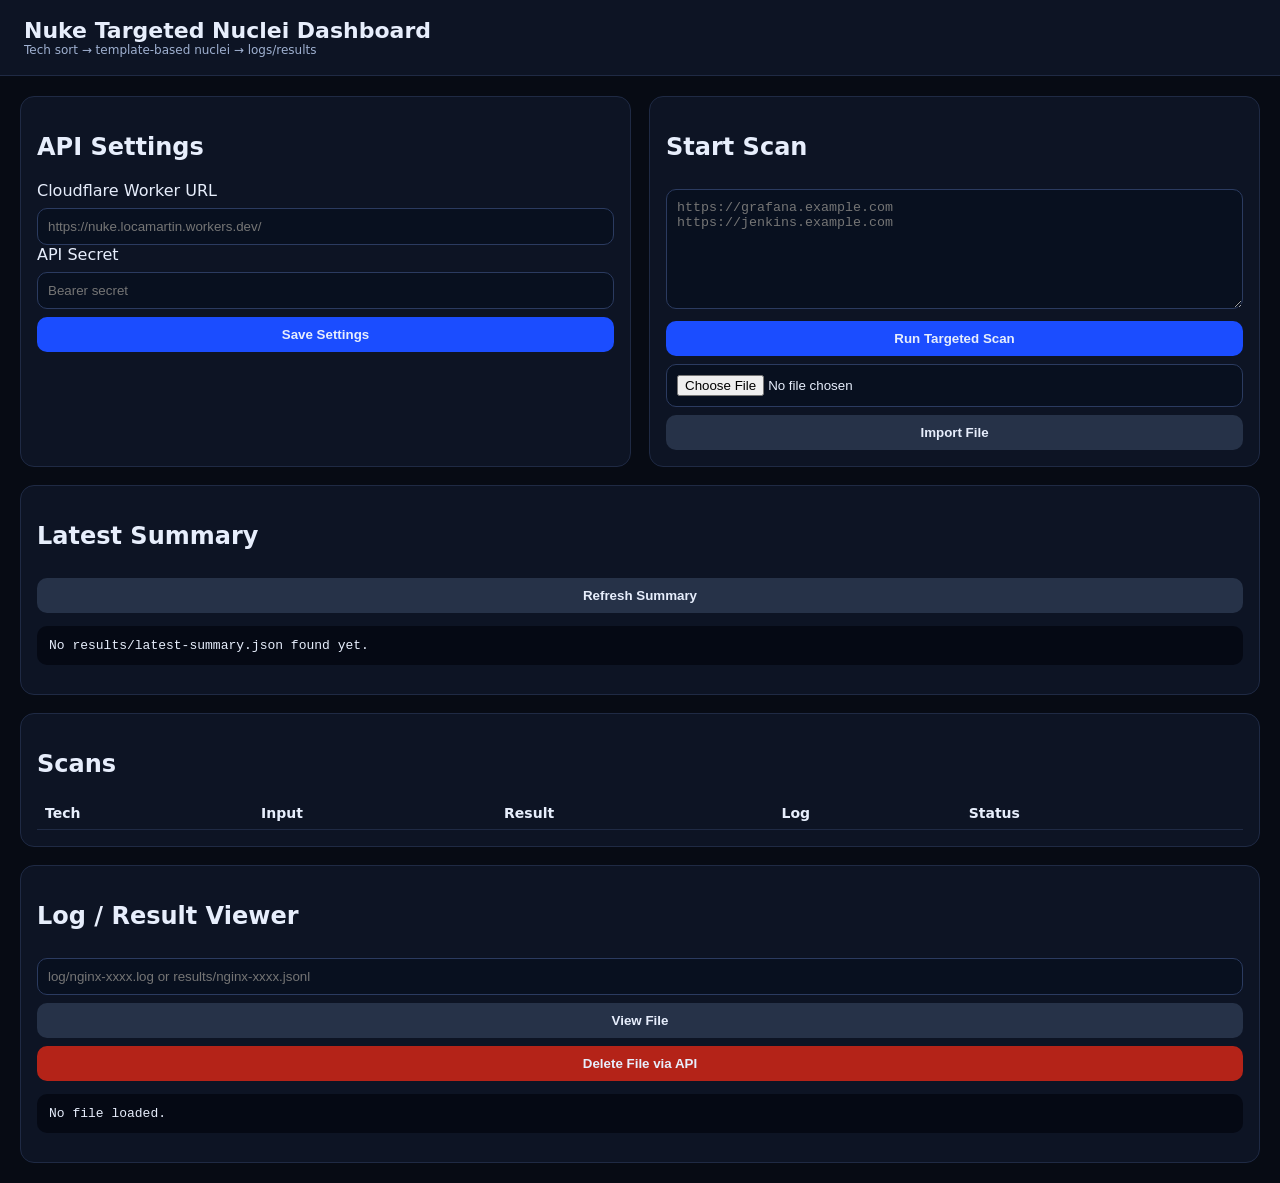
==== nuke/dashboard/index.html @ e065507f "1st push" ====
<!doctype html>
<html lang="en">
<head>
  <meta charset="utf-8" />
  <meta name="viewport" content="width=device-width,initial-scale=1" />
  <title>Nuke Dashboard</title>
  <style>
    body{margin:0;font-family:system-ui;background:#070b14;color:#e7eefc}
    header{padding:18px 24px;background:#0d1424;border-bottom:1px solid #1f2a44}
    h1{margin:0;font-size:22px}
    main{padding:20px;display:grid;gap:18px}
    .card{background:#0d1424;border:1px solid #1f2a44;border-radius:14px;padding:16px}
    input,textarea,button,select{
      width:100%;box-sizing:border-box;border-radius:10px;border:1px solid #2b3b60;
      background:#08101f;color:#e7eefc;padding:10px;margin-top:8px
    }
    textarea{min-height:120px;font-family:monospace}
    button{cursor:pointer;background:#1b4dff;border:0;font-weight:700}
    button.danger{background:#b42318}
    button.gray{background:#263248}
    .grid{display:grid;grid-template-columns:1fr 1fr;gap:18px}
    pre{white-space:pre-wrap;background:#050914;padding:12px;border-radius:10px;overflow:auto}
    table{width:100%;border-collapse:collapse}
    th,td{border-bottom:1px solid #1f2a44;padding:8px;text-align:left;font-size:14px}
    .small{font-size:12px;color:#9fb0d0}
  </style>
</head>
<body>
<header>
  <h1>Nuke Targeted Nuclei Dashboard</h1>
  <div class="small">Tech sort → template-based nuclei → logs/results</div>
</header>

<main>
  <div class="grid">
    <section class="card">
      <h2>API Settings</h2>
      <label>Cloudflare Worker URL</label>
      <input id="apiUrl" placeholder="https://nuke.locamartin.workers.dev/" />
      <label>API Secret</label>
      <input id="apiKey" type="password" placeholder="Bearer secret" />
      <button onclick="saveSettings()">Save Settings</button>
    </section>

    <section class="card">
      <h2>Start Scan</h2>
      <textarea id="domains" placeholder="https://grafana.example.com&#10;https://jenkins.example.com"></textarea>
      <button onclick="startScan()">Run Targeted Scan</button>
      <input type="file" id="fileInput" />
      <button class="gray" onclick="importFile()">Import File</button>
    </section>
  </div>

  <section class="card">
    <h2>Latest Summary</h2>
    <button class="gray" onclick="loadSummary()">Refresh Summary</button>
    <pre id="summaryBox">No summary loaded.</pre>
  </section>

  <section class="card">
    <h2>Scans</h2>
    <table>
      <thead>
        <tr>
          <th>Tech</th>
          <th>Input</th>
          <th>Result</th>
          <th>Log</th>
          <th>Status</th>
        </tr>
      </thead>
      <tbody id="scanTable"></tbody>
    </table>
  </section>

  <section class="card">
    <h2>Log / Result Viewer</h2>
    <input id="filePath" placeholder="log/nginx-xxxx.log or results/nginx-xxxx.jsonl" />
    <button class="gray" onclick="loadFile()">View File</button>
    <button class="danger" onclick="deleteFile()">Delete File via API</button>
    <pre id="fileBox">No file loaded.</pre>
  </section>
</main>

<script>
const $ = id => document.getElementById(id);

window.onload = () => {
  $("apiUrl").value = localStorage.getItem("NUKE_API_URL") || "";
  $("apiKey").value = localStorage.getItem("NUKE_API_KEY") || "";
  loadSummary();
};

function saveSettings(){
  localStorage.setItem("NUKE_API_URL", $("apiUrl").value.trim());
  localStorage.setItem("NUKE_API_KEY", $("apiKey").value.trim());
  alert("Saved");
}

async function api(path, options = {}){
  const base = $("apiUrl").value.trim().replace(/\/$/, "");
  const key = $("apiKey").value.trim();

  const res = await fetch(base + path, {
    ...options,
    headers: {
      "Authorization": "Bearer " + key,
      ...(options.headers || {})
    }
  });

  const text = await res.text();
  try { return JSON.parse(text); } catch { return text; }
}

async function startScan(){
  const domains = $("domains").value.trim();
  if(!domains) return alert("Add domains first");

  const out = await api("/scan", {
    method: "POST",
    body: domains
  });

  alert(JSON.stringify(out, null, 2));
}

function importFile(){
  const f = $("fileInput").files[0];
  if(!f) return alert("Choose file first");

  const reader = new FileReader();
  reader.onload = () => $("domains").value = reader.result;
  reader.readAsText(f);
}

async function loadSummary(){
  try {
    const res = await fetch("../results/latest-summary.json?cache=" + Date.now());
    const data = await res.json();

    $("summaryBox").textContent = JSON.stringify(data, null, 2);

    const rows = data.scans || [];
    $("scanTable").innerHTML = rows.map(r => `
      <tr>
        <td>${esc(r.tech)}</td>
        <td>${esc(r.input)}</td>
        <td><a href="../${esc(r.result)}" target="_blank">${esc(r.result)}</a></td>
        <td><a href="../${esc(r.log)}" target="_blank">${esc(r.log)}</a></td>
        <td>${r.exit_code === 0 ? "OK" : "ERR " + r.exit_code}</td>
      </tr>
    `).join("");
  } catch(e) {
    $("summaryBox").textContent = "No results/latest-summary.json found yet.";
  }
}

async function loadFile(){
  const path = $("filePath").value.trim();
  if(!path) return alert("Enter file path");

  try {
    const res = await fetch("../" + path + "?cache=" + Date.now());
    $("fileBox").textContent = await res.text();
  } catch(e) {
    $("fileBox").textContent = "Could not load file.";
  }
}

async function deleteFile(){
  const path = $("filePath").value.trim();
  if(!path) return alert("Enter file path");

  if(!confirm("Delete " + path + "?")) return;

  const out = await api("/delete", {
    method: "POST",
    body: JSON.stringify({ path }),
    headers: { "Content-Type": "application/json" }
  });

  alert(JSON.stringify(out, null, 2));
}

function esc(s){
  return String(s || "")
    .replaceAll("&","&amp;")
    .replaceAll("<","&lt;")
    .replaceAll(">","&gt;")
    .replaceAll('"',"&quot;");
}
</script>
</body>
</html>
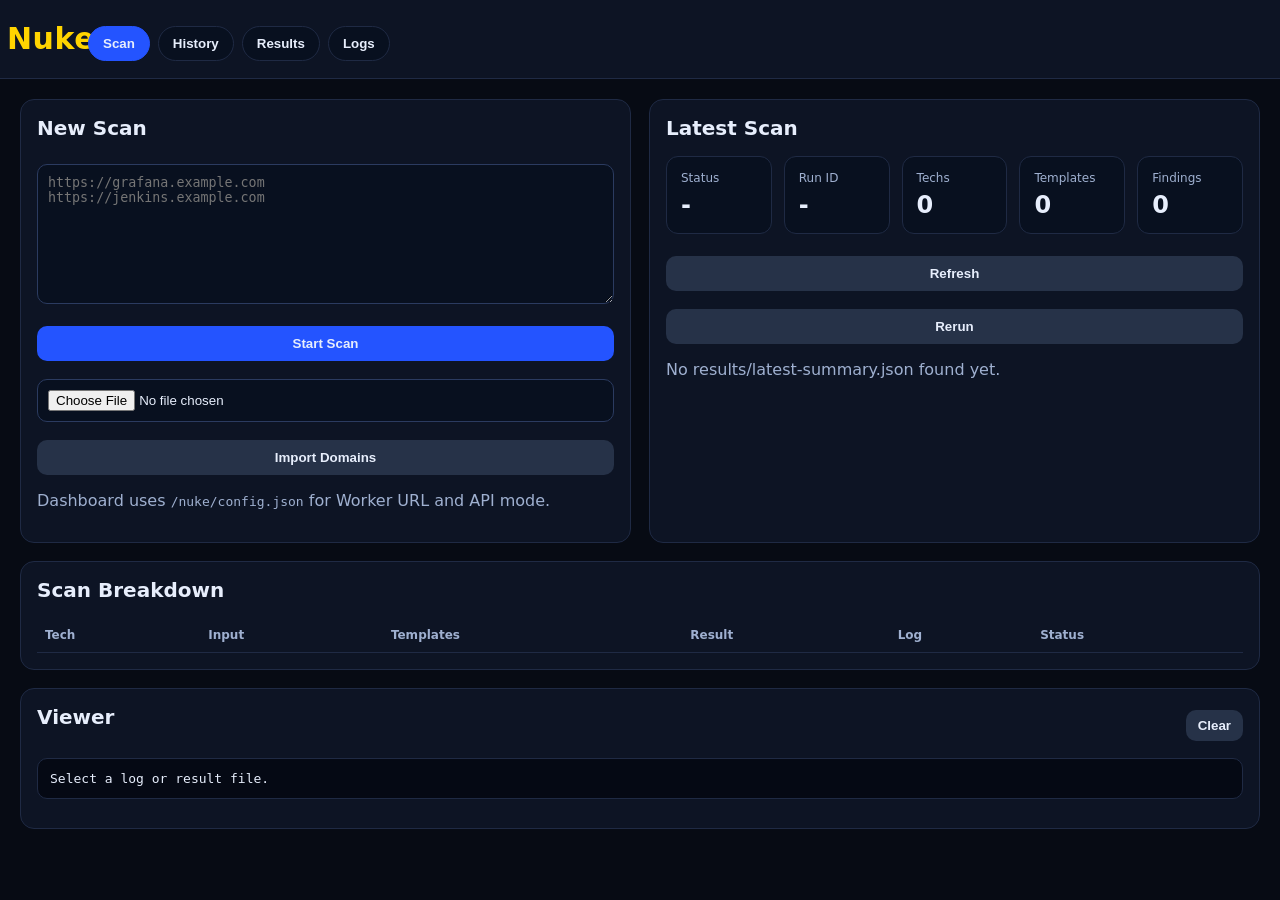
==== commit 17d674cf: "UI modification" ====
--- a/nuke/dashboard/index.html
+++ b/nuke/dashboard/index.html
@@ -1,195 +1,173 @@
 <!doctype html>
 <html lang="en">
-<head>
-  <meta charset="utf-8" />
-  <meta name="viewport" content="width=device-width,initial-scale=1" />
-  <title>Nuke Dashboard</title>
-  <style>
-    body{margin:0;font-family:system-ui;background:#070b14;color:#e7eefc}
-    header{padding:18px 24px;background:#0d1424;border-bottom:1px solid #1f2a44}
-    h1{margin:0;font-size:22px}
-    main{padding:20px;display:grid;gap:18px}
-    .card{background:#0d1424;border:1px solid #1f2a44;border-radius:14px;padding:16px}
-    input,textarea,button,select{
-      width:100%;box-sizing:border-box;border-radius:10px;border:1px solid #2b3b60;
-      background:#08101f;color:#e7eefc;padding:10px;margin-top:8px
-    }
-    textarea{min-height:120px;font-family:monospace}
-    button{cursor:pointer;background:#1b4dff;border:0;font-weight:700}
-    button.danger{background:#b42318}
-    button.gray{background:#263248}
-    .grid{display:grid;grid-template-columns:1fr 1fr;gap:18px}
-    pre{white-space:pre-wrap;background:#050914;padding:12px;border-radius:10px;overflow:auto}
-    table{width:100%;border-collapse:collapse}
-    th,td{border-bottom:1px solid #1f2a44;padding:8px;text-align:left;font-size:14px}
-    .small{font-size:12px;color:#9fb0d0}
-  </style>
-</head>
-<body>
-<header>
-  <h1>Nuke Targeted Nuclei Dashboard</h1>
-  <div class="small">Tech sort → template-based nuclei → logs/results</div>
-</header>
+  <head>
+    <meta charset="utf-8" />
+    <meta name="viewport" content="width=device-width,initial-scale=1" />
+    <link rel="stylesheet" href="res/css/nukedashboard.css" />
 
-<main>
-  <div class="grid">
-    <section class="card">
-      <h2>API Settings</h2>
-      <label>Cloudflare Worker URL</label>
-      <input id="apiUrl" placeholder="https://nuke.locamartin.workers.dev/" />
-      <label>API Secret</label>
-      <input id="apiKey" type="password" placeholder="Bearer secret" />
-      <button onclick="saveSettings()">Save Settings</button>
-    </section>
+    <title>Nuke</title>
+  </head>
 
-    <section class="card">
-      <h2>Start Scan</h2>
-      <textarea id="domains" placeholder="https://grafana.example.com&#10;https://jenkins.example.com"></textarea>
-      <button onclick="startScan()">Run Targeted Scan</button>
-      <input type="file" id="fileInput" />
-      <button class="gray" onclick="importFile()">Import File</button>
-    </section>
-  </div>
+  <body>
+    <header>
+  <div class="brand">
+    <div class="logo">
+        <svg xmlns="http://www.w3.org/2000/svg" xmlns:xlink="http://www.w3.org/1999/xlink" viewBox="0 0 2626 2401">
+          <path fill-rule="nonzero" fill="currentColor" fill-opacity="1" d="M 631.542969 16.339844 C 504.042969 94.160156 397.863281 183.851562 307.261719 290.429688 C 117.652344 512.828125 12.085938 783.898438 2.042969 1074.679688 L 0.609375 1114.898438 L 919.542969 1114.898438 L 919.542969 1105.851562 C 919.542969 1058.800781 937.785156 987.808594 961.769531 941.960938 C 994.566406 879.019531 1047.25 821.910156 1104.230469 787.929688 L 1116.53125 780.691406 L 1109.769531 769.019531 C 1069.589844 699.648438 657.984375 1.058594 657.167969 1.058594 C 656.550781 1.261719 645.070312 7.890625 631.542969 16.339844 Z M 631.542969 16.339844 " />
+          <path fill-rule="nonzero" fill="currentColor" fill-opacity="1" d="M 1955.519531 22.570312 C 1948.761719 34.441406 1846.269531 208.980469 1727.578125 410.480469 C 1608.898438 612.171875 1511.730469 777.871094 1511.53125 778.871094 C 1511.121094 779.878906 1520.339844 786.921875 1531.820312 794.359375 C 1609.308594 845.640625 1665.46875 921.25 1691.300781 1009.328125 C 1698.269531 1033.058594 1704.011719 1066.839844 1705.859375 1093.589844 L 1707.289062 1114.898438 L 2625.609375 1114.898438 L 2624.171875 1074.679688 C 2610.230469 675.320312 2414.679688 313.148438 2084.871094 75.460938 C 2054.730469 53.738281 1971.71875 0.449219 1968.441406 0.859375 C 1968.230469 0.859375 1962.488281 10.710938 1955.519531 22.570312 Z M 1955.519531 22.570312 " />
+          <path fill-rule="nonzero" fill="currentColor" fill-opacity="1" d="M 1274.160156 860.320312 C 1177.820312 877.410156 1105.261719 933.921875 1070.199219 1019.179688 C 1037.609375 1099.011719 1047.25 1185.890625 1096.851562 1259.890625 C 1109.769531 1278.988281 1145.839844 1314.378906 1165.519531 1327.050781 C 1211.441406 1356.808594 1258.171875 1370.890625 1312.078125 1370.890625 C 1345.910156 1371.089844 1359.230469 1369.078125 1389.980469 1360.03125 C 1432.410156 1347.160156 1465.210938 1327.648438 1497.800781 1295.878906 C 1527.320312 1267.121094 1546.171875 1237.96875 1560.109375 1199.761719 C 1608.691406 1066.230469 1535.308594 917.628906 1398.179688 871.980469 C 1388.128906 868.558594 1372.761719 864.339844 1364.359375 862.53125 C 1343.441406 858.109375 1293.839844 856.898438 1274.160156 860.320312 Z M 1274.160156 860.320312 " />
+          <path fill-rule="nonzero" fill="currentColor" fill-opacity="1" d="M 1115.511719 1450.519531 C 1113.25 1454.542969 801.882812 1983.8125 737.722656 2092.804688 C 695.496094 2164.394531 660.652344 2224.320312 660.035156 2225.726562 C 658.601562 2229.144531 675.613281 2239.199219 723.785156 2263.128906 C 873.628906 2337.535156 1025.929688 2380.367188 1200.570312 2397.257812 C 1251.609375 2402.082031 1373.578125 2402.082031 1425.640625 2397.058594 C 1598.859375 2380.769531 1752.390625 2337.535156 1902.429688 2263.128906 C 1950.601562 2239.199219 1967.621094 2229.144531 1966.179688 2225.726562 C 1965.359375 2223.515625 1566.671875 1544.832031 1521.78125 1469.222656 L 1509.480469 1448.511719 L 1498.621094 1454.542969 C 1481.808594 1463.992188 1447.171875 1477.871094 1424.210938 1484.503906 C 1388.339844 1495.164062 1355.75 1499.585938 1315.160156 1499.789062 C 1249.558594 1499.988281 1194.628906 1487.722656 1138.058594 1459.769531 C 1126.160156 1453.9375 1115.910156 1449.714844 1115.511719 1450.519531 Z M 1115.511719 1450.519531 " />
+        </svg>
+             <h1>Nuke</h1>
+      </div>
+      <div class="tabs">
+        <button class="tab active" onclick="showTab('scan', this)">Scan</button>
+        <button class="tab" onclick="showTab('history', this)">History</button>
+        <button class="tab" onclick="showTab('results', this)">Results</button>
+        <button class="tab" onclick="showTab('logs', this)">Logs</button>
+      </div>
+    </header>
 
-  <section class="card">
-    <h2>Latest Summary</h2>
-    <button class="gray" onclick="loadSummary()">Refresh Summary</button>
-    <pre id="summaryBox">No summary loaded.</pre>
-  </section>
+    <main>
+      <section id="tab-scan">
+        <div class="grid">
+          <section class="card">
+            <h2>New Scan</h2>
+            <textarea
+              id="domains"
+              placeholder="https://grafana.example.com&#10;https://jenkins.example.com"
+            ></textarea>
+            <div class="row" style="margin-top: 10px">
+              <button onclick="startScan()">Start Scan</button>
+              <input type="file" id="fileInput" />
+              <button class="gray" onclick="importFile()">
+                Import Domains
+              </button>
+            </div>
+            <p class="muted">
+              Dashboard uses <code>/nuke/config.json</code> for Worker URL and
+              API mode.
+            </p>
+          </section>
 
-  <section class="card">
-    <h2>Scans</h2>
-    <table>
-      <thead>
-        <tr>
-          <th>Tech</th>
-          <th>Input</th>
-          <th>Result</th>
-          <th>Log</th>
-          <th>Status</th>
-        </tr>
-      </thead>
-      <tbody id="scanTable"></tbody>
-    </table>
-  </section>
+          <section class="card">
+            <h2>Latest Scan</h2>
+            <div class="stats">
+              <div class="stat">
+                <div class="label">Status</div>
+                <div class="value" id="statStatus">-</div>
+              </div>
+              <div class="stat">
+                <div class="label">Run ID</div>
+                <div class="value" id="statRun">-</div>
+              </div>
+              <div class="stat">
+                <div class="label">Techs</div>
+                <div class="value" id="statTechs">0</div>
+              </div>
+              <div class="stat">
+                <div class="label">Templates</div>
+                <div class="value" id="statTemplates">0</div>
+              </div>
+              <div class="stat">
+                <div class="label">Findings</div>
+                <div class="value" id="statFindings">0</div>
+              </div>
+            </div>
+            <div class="row" style="margin-top: 14px">
+              <button class="gray" onclick="loadAll()">Refresh</button>
+              <button class="gray" onclick="rerun()">Rerun</button>
+            </div>
+            <p class="muted" id="latestTime">No scan loaded.</p>
+          </section>
+        </div>
 
-  <section class="card">
-    <h2>Log / Result Viewer</h2>
-    <input id="filePath" placeholder="log/nginx-xxxx.log or results/nginx-xxxx.jsonl" />
-    <button class="gray" onclick="loadFile()">View File</button>
-    <button class="danger" onclick="deleteFile()">Delete File via API</button>
-    <pre id="fileBox">No file loaded.</pre>
-  </section>
-</main>
+        <section class="card" style="margin-top: 18px">
+          <h2>Scan Breakdown</h2>
+          <table>
+            <thead>
+              <tr>
+                <th>Tech</th>
+                <th>Input</th>
+                <th>Templates</th>
+                <th>Result</th>
+                <th>Log</th>
+                <th>Status</th>
+              </tr>
+            </thead>
+            <tbody id="scanTable"></tbody>
+          </table>
+        </section>
+      </section>
 
-<script>
-const $ = id => document.getElementById(id);
+      <section id="tab-history" class="hidden">
+        <section class="card">
+          <div class="viewer-head">
+            <h2>History</h2>
+            <button class="gray inline" onclick="loadAll()">Refresh</button>
+          </div>
+          <table>
+            <thead>
+              <tr>
+                <th>Run</th>
+                <th>Started</th>
+                <th>Finished</th>
+                <th>Techs</th>
+                <th>Files</th>
+              </tr>
+            </thead>
+            <tbody id="historyTable"></tbody>
+          </table>
+        </section>
+      </section>
 
-window.onload = () => {
-  $("apiUrl").value = localStorage.getItem("NUKE_API_URL") || "";
-  $("apiKey").value = localStorage.getItem("NUKE_API_KEY") || "";
-  loadSummary();
-};
+      <section id="tab-results" class="hidden">
+        <section class="card">
+          <div class="viewer-head">
+            <h2>Results</h2>
+            <button class="gray inline" onclick="loadAll()">Refresh</button>
+          </div>
+          <table>
+            <thead>
+              <tr>
+                <th>File</th>
+                <th>Size</th>
+                <th>Action</th>
+              </tr>
+            </thead>
+            <tbody id="resultsTable"></tbody>
+          </table>
+        </section>
+      </section>
 
-function saveSettings(){
-  localStorage.setItem("NUKE_API_URL", $("apiUrl").value.trim());
-  localStorage.setItem("NUKE_API_KEY", $("apiKey").value.trim());
-  alert("Saved");
-}
+      <section id="tab-logs" class="hidden">
+        <section class="card">
+          <div class="viewer-head">
+            <h2>Logs</h2>
+            <button class="gray inline" onclick="loadAll()">Refresh</button>
+          </div>
+          <table>
+            <thead>
+              <tr>
+                <th>File</th>
+                <th>Size</th>
+                <th>Action</th>
+              </tr>
+            </thead>
+            <tbody id="logsTable"></tbody>
+          </table>
+        </section>
+      </section>
 
-async function api(path, options = {}){
-  const base = $("apiUrl").value.trim().replace(/\/$/, "");
-  const key = $("apiKey").value.trim();
+      <section class="card">
+        <div class="viewer-head">
+          <h2 id="viewerTitle">Viewer</h2>
+          <button class="gray inline" onclick="clearViewer()">Clear</button>
+        </div>
+        <pre id="viewer">Select a log or result file.</pre>
+      </section>
+    </main>
 
-  const res = await fetch(base + path, {
-    ...options,
-    headers: {
-      "Authorization": "Bearer " + key,
-      ...(options.headers || {})
-    }
-  });
-
-  const text = await res.text();
-  try { return JSON.parse(text); } catch { return text; }
-}
-
-async function startScan(){
-  const domains = $("domains").value.trim();
-  if(!domains) return alert("Add domains first");
-
-  const out = await api("/scan", {
-    method: "POST",
-    body: domains
-  });
-
-  alert(JSON.stringify(out, null, 2));
-}
-
-function importFile(){
-  const f = $("fileInput").files[0];
-  if(!f) return alert("Choose file first");
-
-  const reader = new FileReader();
-  reader.onload = () => $("domains").value = reader.result;
-  reader.readAsText(f);
-}
-
-async function loadSummary(){
-  try {
-    const res = await fetch("../results/latest-summary.json?cache=" + Date.now());
-    const data = await res.json();
-
-    $("summaryBox").textContent = JSON.stringify(data, null, 2);
-
-    const rows = data.scans || [];
-    $("scanTable").innerHTML = rows.map(r => `
-      <tr>
-        <td>${esc(r.tech)}</td>
-        <td>${esc(r.input)}</td>
-        <td><a href="../${esc(r.result)}" target="_blank">${esc(r.result)}</a></td>
-        <td><a href="../${esc(r.log)}" target="_blank">${esc(r.log)}</a></td>
-        <td>${r.exit_code === 0 ? "OK" : "ERR " + r.exit_code}</td>
-      </tr>
-    `).join("");
-  } catch(e) {
-    $("summaryBox").textContent = "No results/latest-summary.json found yet.";
-  }
-}
-
-async function loadFile(){
-  const path = $("filePath").value.trim();
-  if(!path) return alert("Enter file path");
-
-  try {
-    const res = await fetch("../" + path + "?cache=" + Date.now());
-    $("fileBox").textContent = await res.text();
-  } catch(e) {
-    $("fileBox").textContent = "Could not load file.";
-  }
-}
-
-async function deleteFile(){
-  const path = $("filePath").value.trim();
-  if(!path) return alert("Enter file path");
-
-  if(!confirm("Delete " + path + "?")) return;
-
-  const out = await api("/delete", {
-    method: "POST",
-    body: JSON.stringify({ path }),
-    headers: { "Content-Type": "application/json" }
-  });
-
-  alert(JSON.stringify(out, null, 2));
-}
-
-function esc(s){
-  return String(s || "")
-    .replaceAll("&","&amp;")
-    .replaceAll("<","&lt;")
-    .replaceAll(">","&gt;")
-    .replaceAll('"',"&quot;");
-}
-</script>
-</body>
-</html>+    <script src="res/js/nukedashboard.js"></script>
+  </body>
+</html>
--- a/nuke/dashboard/res/css/nukedashboard.css
+++ b/nuke/dashboard/res/css/nukedashboard.css
@@ -0,0 +1,296 @@
+:root {
+  --bg: #070b14;
+  --panel: #0d1424;
+  --panel2: #08101f;
+  --border: #1f2a44;
+  --text: #e7eefc;
+  --muted: #9fb0d0;
+  --blue: #2454ff;
+  --gray: #263248;
+  --red: #b42318;
+  --green: #16a34a;
+  --yellow: #eab308;
+}
+
+* {
+  box-sizing: border-box;
+}
+
+body {
+  margin: 0;
+  font-family:
+    system-ui,
+    -apple-system,
+    BlinkMacSystemFont,
+    "Segoe UI",
+    sans-serif;
+  background: var(--bg);
+  color: var(--text);
+}
+
+header {
+  padding: 18px 24px;
+  background: var(--panel);
+  border-bottom: 1px solid var(--border);
+  display: flex;
+  align-items: center;
+  justify-content: space-between;
+  gap: 16px;
+  position: sticky;
+  top: 0;
+  z-index: 10;
+}
+
+.brand{
+    display:flex;
+    align-items:center;
+    gap:14px;
+}
+
+.logo{
+    color:#ffd400;
+    width:46px;
+    height:46px;
+
+    display:flex;
+    align-items:center;
+    justify-content:center;
+
+    flex-shrink:0;
+}
+
+.logo svg{
+    width:100%;
+    height:100%;
+    display:block;
+}
+
+h1{
+    margin:0;
+
+    font-size:30px;
+
+    font-weight:800;
+
+    letter-spacing:.5px;
+
+    line-height:1;
+}
+
+header{
+    padding:16px 28px;
+
+    display:flex;
+
+    justify-content:space-between;
+
+    align-items:center;
+
+    background:var(--panel);
+
+    border-bottom:1px solid var(--border);
+}
+
+h2 {
+  margin: 0 0 16px;
+  font-size: 20px;
+}
+h3 {
+  margin: 0 0 10px;
+  font-size: 16px;
+}
+
+main {
+  padding: 20px;
+  display: grid;
+  gap: 18px;
+}
+
+.tabs {
+  display: flex;
+  gap: 8px;
+  flex-wrap: wrap;
+}
+
+.tab {
+  width: auto;
+  padding: 9px 14px;
+  border-radius: 999px;
+  background: var(--panel2);
+  border: 1px solid var(--border);
+  color: var(--text);
+  cursor: pointer;
+  font-weight: 700;
+}
+
+.tab.active {
+  background: var(--blue);
+  border-color: var(--blue);
+}
+
+.card {
+  background: var(--panel);
+  border: 1px solid var(--border);
+  border-radius: 14px;
+  padding: 16px;
+}
+
+.grid {
+  display: grid;
+  grid-template-columns: 1fr 1fr;
+  gap: 18px;
+}
+
+.stats {
+  display: grid;
+  grid-template-columns: repeat(5, 1fr);
+  gap: 12px;
+}
+
+.stat {
+  background: var(--panel2);
+  border: 1px solid var(--border);
+  border-radius: 12px;
+  padding: 14px;
+}
+
+.stat .label {
+  color: var(--muted);
+  font-size: 12px;
+}
+.stat .value {
+  font-size: 24px;
+  font-weight: 800;
+  margin-top: 6px;
+}
+
+input,
+textarea,
+button {
+  width: 100%;
+  box-sizing: border-box;
+  border-radius: 10px;
+  border: 1px solid #2b3b60;
+  background: var(--panel2);
+  color: var(--text);
+  padding: 10px;
+  margin-top: 8px;
+}
+
+textarea {
+  min-height: 140px;
+  font-family: ui-monospace, SFMono-Regular, Menlo, monospace;
+  resize: vertical;
+}
+
+button {
+  cursor: pointer;
+  background: var(--blue);
+  border: 0;
+  font-weight: 800;
+}
+
+button.gray {
+  background: var(--gray);
+}
+button.danger {
+  background: var(--red);
+}
+button.inline {
+  width: auto;
+  padding: 8px 12px;
+  margin: 0;
+}
+
+.row {
+  display: flex;
+  gap: 10px;
+  flex-wrap: wrap;
+  align-items: center;
+}
+
+table {
+  width: 100%;
+  border-collapse: collapse;
+}
+
+th,
+td {
+  border-bottom: 1px solid var(--border);
+  padding: 10px 8px;
+  text-align: left;
+  font-size: 14px;
+  vertical-align: top;
+}
+
+th {
+  color: var(--muted);
+  font-size: 12px;
+}
+
+pre {
+  white-space: pre-wrap;
+  background: #050914;
+  padding: 12px;
+  border-radius: 10px;
+  overflow: auto;
+  max-height: 520px;
+  border: 1px solid var(--border);
+}
+
+a {
+  color: #7db1ff;
+  text-decoration: none;
+}
+a:hover {
+  text-decoration: underline;
+}
+
+.hidden {
+  display: none;
+}
+.muted {
+  color: var(--muted);
+}
+.ok {
+  color: var(--green);
+  font-weight: 800;
+}
+.bad {
+  color: #ff7b72;
+  font-weight: 800;
+}
+.warn {
+  color: var(--yellow);
+  font-weight: 800;
+}
+
+.pill {
+  display: inline-block;
+  border: 1px solid var(--border);
+  background: var(--panel2);
+  padding: 4px 8px;
+  border-radius: 999px;
+  font-size: 12px;
+  color: var(--muted);
+  margin: 2px;
+}
+
+.viewer-head {
+  display: flex;
+  justify-content: space-between;
+  align-items: center;
+  gap: 12px;
+  margin-bottom: 10px;
+}
+
+@media (max-width: 900px) {
+  .grid,
+  .stats {
+    grid-template-columns: 1fr;
+  }
+  header {
+    align-items: flex-start;
+    flex-direction: column;
+  }
+}
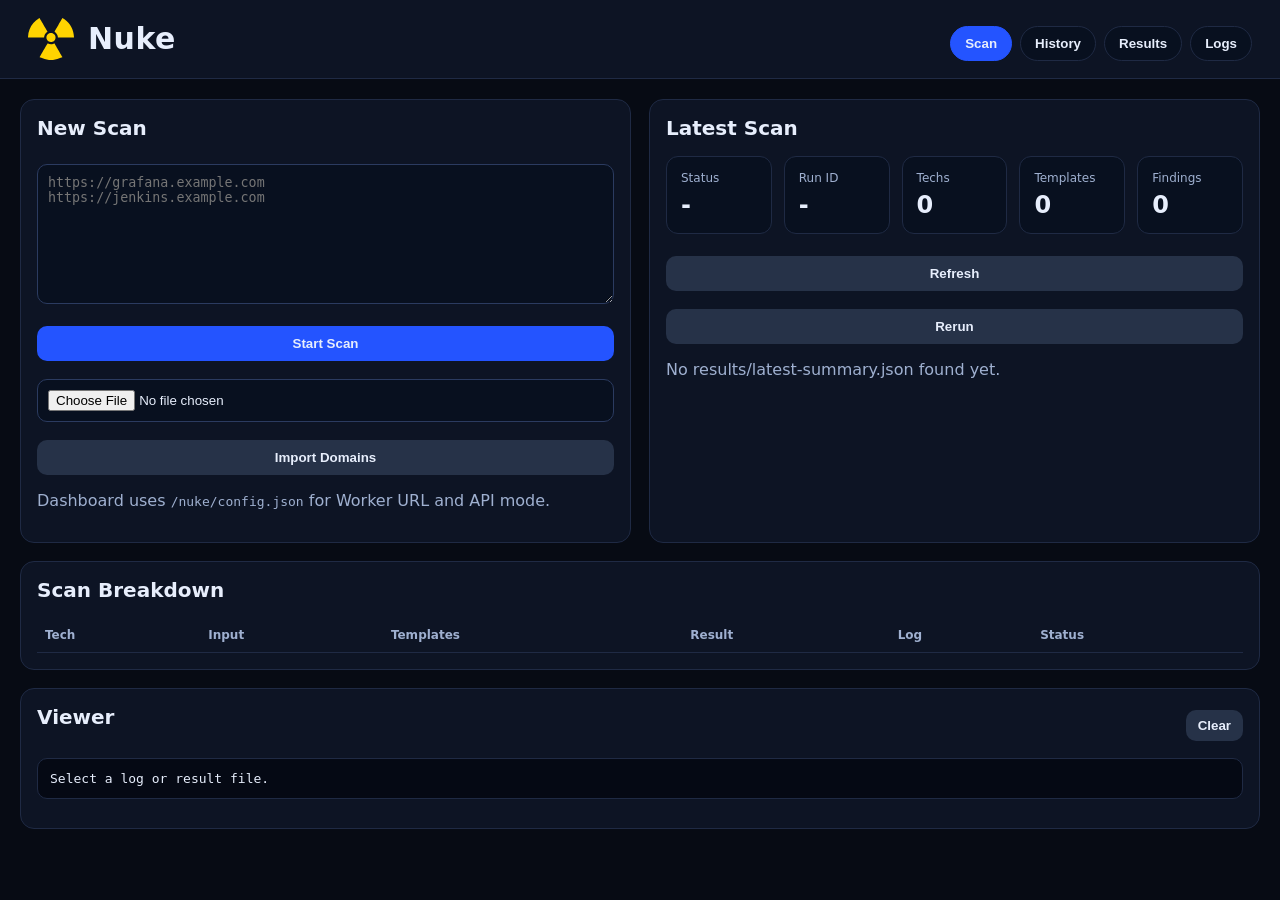
==== commit 69d671ee: "UI logo fix" ====
--- a/nuke/dashboard/index.html
+++ b/nuke/dashboard/index.html
@@ -4,7 +4,7 @@
     <meta charset="utf-8" />
     <meta name="viewport" content="width=device-width,initial-scale=1" />
     <link rel="stylesheet" href="res/css/nukedashboard.css" />
-
+    <link rel="icon" type="image/svg+xml" href="../nuke.svg">
     <title>Nuke</title>
   </head>
 
@@ -18,8 +18,9 @@
           <path fill-rule="nonzero" fill="currentColor" fill-opacity="1" d="M 1274.160156 860.320312 C 1177.820312 877.410156 1105.261719 933.921875 1070.199219 1019.179688 C 1037.609375 1099.011719 1047.25 1185.890625 1096.851562 1259.890625 C 1109.769531 1278.988281 1145.839844 1314.378906 1165.519531 1327.050781 C 1211.441406 1356.808594 1258.171875 1370.890625 1312.078125 1370.890625 C 1345.910156 1371.089844 1359.230469 1369.078125 1389.980469 1360.03125 C 1432.410156 1347.160156 1465.210938 1327.648438 1497.800781 1295.878906 C 1527.320312 1267.121094 1546.171875 1237.96875 1560.109375 1199.761719 C 1608.691406 1066.230469 1535.308594 917.628906 1398.179688 871.980469 C 1388.128906 868.558594 1372.761719 864.339844 1364.359375 862.53125 C 1343.441406 858.109375 1293.839844 856.898438 1274.160156 860.320312 Z M 1274.160156 860.320312 " />
           <path fill-rule="nonzero" fill="currentColor" fill-opacity="1" d="M 1115.511719 1450.519531 C 1113.25 1454.542969 801.882812 1983.8125 737.722656 2092.804688 C 695.496094 2164.394531 660.652344 2224.320312 660.035156 2225.726562 C 658.601562 2229.144531 675.613281 2239.199219 723.785156 2263.128906 C 873.628906 2337.535156 1025.929688 2380.367188 1200.570312 2397.257812 C 1251.609375 2402.082031 1373.578125 2402.082031 1425.640625 2397.058594 C 1598.859375 2380.769531 1752.390625 2337.535156 1902.429688 2263.128906 C 1950.601562 2239.199219 1967.621094 2229.144531 1966.179688 2225.726562 C 1965.359375 2223.515625 1566.671875 1544.832031 1521.78125 1469.222656 L 1509.480469 1448.511719 L 1498.621094 1454.542969 C 1481.808594 1463.992188 1447.171875 1477.871094 1424.210938 1484.503906 C 1388.339844 1495.164062 1355.75 1499.585938 1315.160156 1499.789062 C 1249.558594 1499.988281 1194.628906 1487.722656 1138.058594 1459.769531 C 1126.160156 1453.9375 1115.910156 1449.714844 1115.511719 1450.519531 Z M 1115.511719 1450.519531 " />
         </svg>
-             <h1>Nuke</h1>
-      </div>
+    </div>
+    <h1>Nuke</h1>
+  </div>
       <div class="tabs">
         <button class="tab active" onclick="showTab('scan', this)">Scan</button>
         <button class="tab" onclick="showTab('history', this)">History</button>
